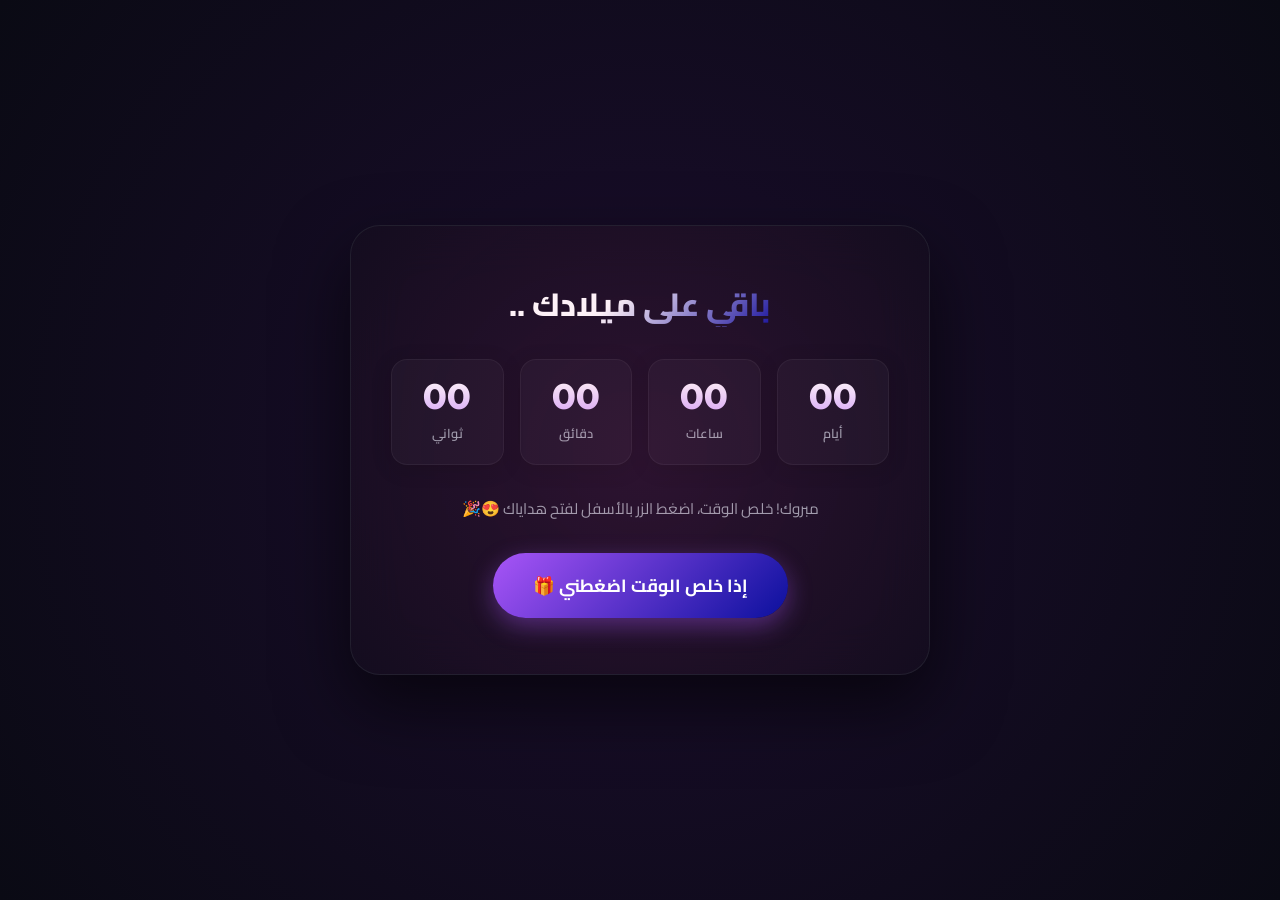
==== IiF9/index.html @ 65c2c069 "Add files via upload" ====
<!DOCTYPE html>
<html lang="ar" dir="rtl">
<head>
    <meta charset="UTF-8">
    <meta name="viewport" content="width=device-width, initial-scale=1.0">
    <title>كل عام وانت بالف خير! 🎉</title>
    <link rel="preconnect" href="https://fonts.googleapis.com">
    <link rel="preconnect" href="https://fonts.gstatic.com" crossorigin>
    <link href="https://fonts.googleapis.com/css2?family=Cairo:wght@300;400;600;700;900&family=Outfit:wght@300;400;600;800&display=swap" rel="stylesheet">
    <link rel="stylesheet" href="https://cdnjs.cloudflare.com/ajax/libs/font-awesome/6.4.0/css/all.min.css">
    <link rel="stylesheet" href="style.css">
</head>
<body>
    <canvas id="particle-canvas"></canvas>

    <div id="lock-screen" class="lock-container hidden">
        <div class="lock-card">
            <div class="lock-glow"></div>
            <h1 class="lock-title">باقي على ميلادك ..</h1>
            
            <div class="countdown-grid">
                <div class="countdown-item">
                    <span id="timer-days" class="countdown-val">00</span>
                    <span class="countdown-label">أيام</span>
                </div>
                <div class="countdown-item">
                    <span id="timer-hours" class="countdown-val">00</span>
                    <span class="countdown-label">ساعات</span>
                </div>
                <div class="countdown-item">
                    <span id="timer-minutes" class="countdown-val">00</span>
                    <span class="countdown-label">دقائق</span>
                </div>
                <div class="countdown-item">
                    <span id="timer-seconds" class="countdown-val">00</span>
                    <span class="countdown-label">ثواني</span>
                </div>
            </div>

            <p class="lock-hint">الصفحه بتفتح هنا تلقائياً بـ 4 يوليو الساعة 12:00 ص تماماً! 🤫</p>
            
            <button id="timer-unlock-btn" class="modern-btn locked-btn">
                <span>إذا خلص الوقت اضغطني 🎁</span>
                <div class="btn-glow"></div>
            </button>
        </div>
    </div>

    <!-- 1. SPLASH SCREEN (Intro & Audio Permission) -->
    <div id="splash-screen" class="splash-container hidden">
        <div class="splash-card">
            <div class="splash-glow"></div>
            <div class="gift-animation-container">
                <i class="fa-solid fa-gift floating-gift-icon"></i>
            </div>
            <h1 class="splash-title">فيصل</h1>
            <p class="splash-subtitle">جاهز تشوف وش المتخبي ؟ </p>
            <p class="splash-hint">ابيك تضغط هنا عشان تشتغل الاغنيه 🎵</p>
            <button id="start-btn" class="modern-btn">
                <span>يمديك تفتح الان.. 🚀</span>
                <div class="btn-glow"></div>
            </button>
        </div>
    </div>

    <div id="main-content" class="main-container hidden">
        <button id="music-toggle" class="audio-control-btn" aria-label="Toggle Music">
            <i class="fa-solid fa-music"></i>
        </button>

        <header class="app-header">
            <div class="profile-glow"></div>
            <span class="birthday-badge">4 يوليو 2026</span>
            <h1 class="main-title">كل عام وأنت بخير يا والله يجعله عام خفيف ولطيف وتسمع فيه يارب اجمل واحلى الاخبار ياحيي ياقيوم <span class="highlight">فيصل</span>! 🎉</h1>
            <p class="main-desc"> بهالمناسبه حاولت قد مااقدر اني اقدم شي حلو ومختلف عن العاده لكن ان شاد الله تعجبك 
                العمر كله يارب  بما انك الان <span class="age-highlight">14 ونص 😉</span> 
               فا جبت فكره بان على عدد سنوات عمرك فيه بطاقه تشمل شي حلو بنفس الوقت شي ممكن يفيدك وممكن يكون شي لك لحالك مو شرط مشاركه .. انجووي 
            </p>
            
            <div class="progress-container">
                <div class="progress-bar-wrapper">
                    <div id="progress-bar" class="progress-bar" style="width: 0%"></div>
                </div>
                <div class="progress-text">
                    <span>البطاقات: </span>
                    <span id="gifts-opened-count" class="counter">0</span> / 27
                </div>
            </div>
        </header>

        <main class="gifts-grid" id="gifts-grid">
        </main>

        <footer class="app-footer">
            <p>صُنع بكل تقدير للاسطوره والمبرمج فيــصل 🎂</p>
        </footer>
    </div>

    <div id="gift-modal" class="modal-overlay hidden">
        <div class="modal-wrapper">
            <div class="modal-glow"></div>
            <button id="close-modal-btn" class="close-btn" aria-label="Close Modal">
                <i class="fa-solid fa-xmark"></i>
            </button>
            
            <div class="modal-content">
                <div class="gift-badge-container">
                    <span class="modal-gift-number">هدية #<span id="modal-gift-id">1</span></span>
                </div>
                
                <div class="quote-section">
                    <i class="fa-solid fa-quote-right quote-icon"></i>
                    <p id="modal-quote" class="gift-quote"></p>
                </div>
                <div class="omaima-song-link-section">
                    <i class="fa-solid fa-music song-icon"></i>
                    <div class="song-wrapper">
                        <a id="modal-song-link" href="#" target="_blank" class="song-label-link">
                            أغنية اليوم 🎵 <i class="fa-solid fa-circle-play play-mini-icon"></i>
                        </a>
                    </div>
                </div>

                <hr class="modal-divider">
                
                <div class="game-section">
                    <div class="game-header">
                        <i class="fa-solid fa-gamepad game-icon"></i>
                        <div>
                            <h3 id="modal-game-title" class="game-title">اسم اللعبة</h3>
                            <span id="modal-game-genre" class="game-genre-badge">تصنيف اللعبة</span>
                        </div>
                    </div>
                    
                    <p id="modal-game-desc" class="game-description">وصف للعبه</p>
                </div>
            </div>
        </div>
    </div>

    <!-- Scripts -->
    <script src="audio.js"></script>
    <script src="app.js"></script>
</body>
</html>
---- IiF9/style.css ----
:root {
    --bg-dark: #0a0a14;
    --bg-card: rgba(20, 20, 35, 0.45);
    --bg-card-hover: rgba(30, 30, 55, 0.7);
    --border-color: rgba(255, 255, 255, 0.08);
    --border-glow: rgba(168, 85, 247, 0.4);
    
    --primary: #a855f7; /* Purple */
    --primary-glow: rgba(168, 85, 247, 0.6);
    --secondary: #0b109d; /* Pink */
    --secondary-glow: rgba(64, 19, 211, 0.6);
    --accent: #eab308; /* Gold */
    --accent-glow: rgba(234, 179, 8, 0.6);
    
    --text-main: #f3f4f6;
    --text-muted: #9ca3af;
    --text-glow: #ffffff;
    
    --font-ar: 'Cairo', sans-serif;
    --font-en: 'Outfit', sans-serif;
    
    --transition-smooth: all 0.4s cubic-bezier(0.16, 1, 0.3, 1);
}

* {
    margin: 0;
    padding: 0;
    box-sizing: border-box;
}

body {
    background-color: var(--bg-dark);
    color: var(--text-main);
    font-family: var(--font-ar);
    min-height: 100vh;
    overflow-x: hidden;
    position: relative;
}

#particle-canvas {
    position: fixed;
    top: 0;
    left: 0;
    width: 100vw;
    height: 100vh;
    z-index: 0;
    pointer-events: none;
}

.splash-container {
    position: fixed;
    top: 0;
    left: 0;
    width: 100%;
    height: 100%;
    background: radial-gradient(circle at center, #181135 0%, var(--bg-dark) 100%);
    display: flex;
    justify-content: center;
    align-items: center;
    z-index: 100;
    transition: opacity 0.8s cubic-bezier(0.16, 1, 0.3, 1), visibility 0.8s;
}

.splash-container.fade-out {
    opacity: 0;
    visibility: hidden;
}

.splash-card {
    background: rgba(15, 15, 30, 0.6);
    backdrop-filter: blur(20px);
    -webkit-backdrop-filter: blur(20px);
    border: 1px solid var(--border-color);
    padding: 3rem 2rem;
    border-radius: 24px;
    width: 90%;
    max-width: 480px;
    text-align: center;
    position: relative;
    overflow: hidden;
    box-shadow: 0 20px 50px rgba(0, 0, 0, 0.5);
    display: flex;
    flex-direction: column;
    align-items: center;
    justify-content: center;
}

.splash-glow {
    position: absolute;
    top: -50%;
    left: -50%;
    width: 200%;
    height: 200%;
    background: radial-gradient(circle, rgba(168, 85, 247, 0.15) 0%, transparent 60%);
    pointer-events: none;
}

.gift-animation-container {
    font-size: 5rem;
    color: var(--primary);
    margin-bottom: 1.5rem;
    filter: drop-shadow(0 0 15px var(--primary-glow));
    animation: bounce 2s infinite alternate;
}

@keyframes bounce {
    0% {
        transform: translateY(0) scale(1) rotate(0deg);
        color: var(--primary);
        filter: drop-shadow(0 0 15px var(--primary-glow));
    }
    50% {
        transform: translateY(-15px) scale(1.05) rotate(5deg);
        color: var(--secondary);
        filter: drop-shadow(0 0 25px var(--secondary-glow));
    }
    100% {
        transform: translateY(0) scale(1) rotate(-5deg);
        color: var(--accent);
        filter: drop-shadow(0 0 20px var(--accent-glow));
    }
}

.splash-title {
    font-size: 2.8rem;
    font-weight: 900;
    margin-bottom: 0.5rem;
    background: linear-gradient(135deg, #fff 30%, var(--primary) 70%, var(--secondary) 100%);
    -webkit-background-clip: text;
    -webkit-text-fill-color: transparent;
    font-family: var(--font-en);
    letter-spacing: 2px;
}

.splash-subtitle {
    font-size: 1.25rem;
    color: var(--text-main);
    margin-bottom: 1rem;
    font-weight: 600;
}

.splash-hint {
    font-size: 0.95rem;
    color: var(--text-muted);
    margin-bottom: 2rem;
}

.modern-btn {
    background: linear-gradient(135deg, var(--primary) 0%, var(--secondary) 100%);
    border: none;
    outline: none;
    color: #fff;
    font-family: var(--font-ar);
    font-weight: 700;
    font-size: 1.1rem;
    padding: 1rem 2.5rem;
    border-radius: 50px;
    cursor: pointer;
    position: relative;
    overflow: hidden;
    box-shadow: 0 8px 24px rgba(168, 85, 247, 0.4);
    transition: var(--transition-smooth);
}

.modern-btn span {
    position: relative;
    z-index: 2;
}

.modern-btn::before {
    content: '';
    position: absolute;
    top: 0;
    left: 0;
    width: 100%;
    height: 100%;
    background: linear-gradient(135deg, var(--secondary) 0%, var(--primary) 100%);
    opacity: 0;
    z-index: 1;
    transition: var(--transition-smooth);
}

.modern-btn:hover {
    transform: translateY(-3px) scale(1.03);
    box-shadow: 0 12px 30px rgba(236, 72, 153, 0.5);
}

.modern-btn:hover::before {
    opacity: 1;
}

.modern-btn:active {
    transform: translateY(-1px) scale(0.98);
}

.main-container {
    position: relative;
    z-index: 1;
    max-width: 1200px;
    margin: 0 auto;
    padding: 3rem 1.5rem 6rem 1.5rem;
}

.hidden {
    display: none !important;
}

.audio-control-btn {
    position: fixed;
    top: 20px;
    left: 20px;
    width: 50px;
    height: 50px;
    border-radius: 50%;
    background: rgba(15, 15, 30, 0.6);
    border: 1px solid var(--border-color);
    color: var(--text-main);
    display: flex;
    justify-content: center;
    align-items: center;
    cursor: pointer;
    z-index: 10;
    backdrop-filter: blur(10px);
    -webkit-backdrop-filter: blur(10px);
    box-shadow: 0 4px 15px rgba(0, 0, 0, 0.3);
    transition: var(--transition-smooth);
}

.audio-control-btn:hover {
    background: var(--primary);
    color: #fff;
    transform: scale(1.1);
    box-shadow: 0 0 15px var(--primary-glow);
}

.audio-control-btn.muted i::before {
    content: "\f6a9"; 
}

.app-header {
    text-align: center;
    margin-bottom: 4rem;
    position: relative;
    padding: 2rem 1rem;
}

.profile-glow {
    position: absolute;
    top: -20px;
    left: 50%;
    transform: translateX(-50%);
    width: 150px;
    height: 150px;
    background: radial-gradient(circle, rgba(236, 72, 153, 0.25) 0%, transparent 70%);
    pointer-events: none;
}

.birthday-badge {
    background: rgba(234, 179, 8, 0.15);
    border: 1px solid var(--accent);
    color: var(--accent);
    padding: 0.4rem 1.2rem;
    border-radius: 50px;
    font-size: 0.9rem;
    font-weight: 700;
    display: inline-block;
    margin-bottom: 1.5rem;
    letter-spacing: 1px;
    font-family: var(--font-en);
}

.main-title {
    font-size: 3rem;
    font-weight: 900;
    margin-bottom: 1.5rem;
    line-height: 1.3;
}

.main-title .highlight {
    background: linear-gradient(135deg, var(--primary) 0%, var(--secondary) 100%);
    -webkit-background-clip: text;
    -webkit-text-fill-color: transparent;
    text-shadow: 0 0 30px rgba(168, 85, 247, 0.2);
}

.main-desc {
    font-size: 1.15rem;
    color: var(--text-muted);
    max-width: 750px;
    margin: 0 auto 2.5rem auto;
    line-height: 1.8;
}

.age-highlight {
    color: var(--secondary);
    font-weight: 900;
    font-size: 1.4rem;
    font-family: var(--font-en);
}

.progress-container {
    max-width: 500px;
    margin: 0 auto;
    background: rgba(255, 255, 255, 0.03);
    border: 1px solid var(--border-color);
    padding: 1rem;
    border-radius: 16px;
    backdrop-filter: blur(5px);
    -webkit-backdrop-filter: blur(5px);
}

.progress-bar-wrapper {
    height: 8px;
    width: 100%;
    background: rgba(255, 255, 255, 0.05);
    border-radius: 10px;
    overflow: hidden;
    margin-bottom: 0.6rem;
}

.progress-bar {
    height: 100%;
    background: linear-gradient(90deg, var(--primary) 0%, var(--secondary) 100%);
    border-radius: 10px;
    box-shadow: 0 0 10px var(--primary-glow);
    transition: width 0.6s cubic-bezier(0.16, 1, 0.3, 1);
}

.progress-text {
    font-size: 0.9rem;
    color: var(--text-muted);
    font-weight: 600;
}

.progress-text .counter {
    color: var(--text-main);
    font-family: var(--font-en);
    font-size: 1.1rem;
    font-weight: 800;
}

.gifts-grid {
    display: grid;
    grid-template-columns: repeat(auto-fill, minmax(180px, 1fr));
    gap: 1.5rem;
    margin-bottom: 4rem;
}

.gift-card {
    background: var(--bg-card);
    backdrop-filter: blur(12px);
    -webkit-backdrop-filter: blur(12px);
    border: 1px solid var(--border-color);
    border-radius: 20px;
    padding: 1.8rem 1rem;
    text-align: center;
    cursor: pointer;
    position: relative;
    overflow: hidden;
    display: flex;
    flex-direction: column;
    align-items: center;
    justify-content: center;
    transition: var(--transition-smooth);
}

.gift-card:hover {
    transform: translateY(-8px) scale(1.02);
    background: var(--bg-card-hover);
    border-color: var(--border-glow);
    box-shadow: 0 15px 30px rgba(168, 85, 247, 0.15), 0 0 15px rgba(168, 85, 247, 0.1);
}

.gift-card::before {
    content: '';
    position: absolute;
    top: 0;
    left: 0;
    width: 100%;
    height: 100%;
    background: radial-gradient(circle at top right, rgba(236, 72, 153, 0.1) 0%, transparent 60%);
    pointer-events: none;
}

.gift-card-icon-container {
    width: 65px;
    height: 65px;
    border-radius: 50%;
    background: rgba(255, 255, 255, 0.03);
    border: 1px solid rgba(255, 255, 255, 0.05);
    display: flex;
    justify-content: center;
    align-items: center;
    margin-bottom: 1.2rem;
    font-size: 1.8rem;
    color: var(--primary);
    transition: var(--transition-smooth);
}

.gift-card:hover .gift-card-icon-container {
    transform: scale(1.15) rotate(10deg);
    background: rgba(168, 85, 247, 0.1);
    color: var(--secondary);
    border-color: rgba(168, 85, 247, 0.2);
}

.gift-card-number {
    font-family: var(--font-en);
    font-weight: 800;
    font-size: 1.4rem;
    color: var(--text-main);
    margin-bottom: 0.3rem;
}

.gift-card-label {
    font-size: 0.85rem;
    color: var(--text-muted);
    font-weight: 600;
}

.gift-card.opened {
    border-color: rgba(234, 179, 8, 0.3);
    background: rgba(234, 179, 8, 0.05);
}

.gift-card.opened .gift-card-icon-container {
    color: var(--accent);
    background: rgba(234, 179, 8, 0.08);
}

.gift-card.opened::after {
    content: 'تم الفتح';
    position: absolute;
    top: 10px;
    right: 10px;
    background: var(--accent);
    color: #000;
    font-size: 0.65rem;
    font-weight: 800;
    padding: 0.2rem 0.5rem;
    border-radius: 50px;
}

.app-footer {
    text-align: center;
    color: var(--text-muted);
    font-size: 0.9rem;
    border-top: 1px solid var(--border-color);
    padding-top: 2rem;
}

.modal-overlay {
    position: fixed;
    top: 0;
    left: 0;
    width: 100%;
    height: 100%;
    background: rgba(5, 5, 10, 0.85);
    backdrop-filter: blur(15px);
    -webkit-backdrop-filter: blur(15px);
    display: flex;
    justify-content: center;
    align-items: center;
    z-index: 200;
    opacity: 0;
    visibility: hidden;
    transition: opacity 0.4s cubic-bezier(0.16, 1, 0.3, 1), visibility 0.4s;
}

.modal-overlay:not(.hidden) {
    opacity: 1;
    visibility: visible;
}

.modal-wrapper {
    background: rgba(18, 18, 35, 0.8);
    border: 1px solid var(--border-color);
    border-radius: 28px;
    width: 90%;
    max-width: 550px;
    position: relative;
    padding: 2.5rem 2rem;
    box-shadow: 0 25px 60px rgba(0, 0, 0, 0.6);
    transform: scale(0.9) translateY(20px);
    transition: transform 0.4s cubic-bezier(0.16, 1, 0.3, 1);
    overflow: hidden;
}

.modal-overlay:not(.hidden) .modal-wrapper {
    transform: scale(1) translateY(0);
}

.modal-glow {
    position: absolute;
    top: -40%;
    left: -40%;
    width: 180%;
    height: 180%;
    background: radial-gradient(circle, rgba(168, 85, 247, 0.12) 0%, transparent 60%);
    pointer-events: none;
}

.close-btn {
    position: absolute;
    top: 20px;
    left: 20px;
    width: 36px;
    height: 36px;
    border-radius: 50%;
    background: rgba(255, 255, 255, 0.05);
    border: 1px solid rgba(255, 255, 255, 0.08);
    color: var(--text-muted);
    display: flex;
    justify-content: center;
    align-items: center;
    cursor: pointer;
    transition: var(--transition-smooth);
    z-index: 10;
}

.close-btn:hover {
    background: rgba(255, 255, 255, 0.1);
    color: var(--text-main);
    transform: rotate(90deg);
}

.gift-badge-container {
    display: flex;
    justify-content: center;
    margin-bottom: 1.5rem;
}

.modal-gift-number {
    font-family: var(--font-en);
    background: linear-gradient(135deg, var(--primary) 0%, var(--secondary) 100%);
    color: #fff;
    padding: 0.4rem 1.2rem;
    border-radius: 50px;
    font-size: 0.95rem;
    font-weight: 800;
    box-shadow: 0 4px 15px rgba(168, 85, 247, 0.3);
}

.quote-section {
    position: relative;
    text-align: center;
    padding: 1rem 0;
    margin-bottom: 1.5rem;
}

.quote-icon {
    font-size: 2.2rem;
    color: rgba(236, 72, 153, 0.15);
    position: absolute;
    top: -5px;
    right: 10px;
}

.gift-quote {
    font-size: 1.35rem;
    font-weight: 700;
    line-height: 1.7;
    color: #fff;
    position: relative;
    z-index: 2;
    text-shadow: 0 2px 10px rgba(0,0,0,0.3);
}

.modal-divider {
    border: 0;
    height: 1px;
    background: linear-gradient(90deg, transparent 0%, rgba(255,255,255,0.08) 50%, transparent 100%);
    margin: 1.5rem 0;
}

.game-section {
    background: rgba(255, 255, 255, 0.02);
    border: 1px solid rgba(255, 255, 255, 0.04);
    padding: 1.5rem;
    border-radius: 20px;
}

.game-header {
    display: flex;
    align-items: center;
    gap: 1.2rem;
    margin-bottom: 1rem;
}

.game-icon {
    font-size: 2.2rem;
    color: var(--accent);
    filter: drop-shadow(0 0 8px rgba(234, 179, 8, 0.4));
}

.game-title {
    font-size: 1.3rem;
    font-weight: 800;
    color: #fff;
    margin-bottom: 0.2rem;
    font-family: var(--font-en);
}

.game-genre-badge {
    font-size: 0.75rem;
    background: rgba(234, 179, 8, 0.1);
    border: 1px solid rgba(234, 179, 8, 0.3);
    color: var(--accent);
    padding: 0.2rem 0.6rem;
    border-radius: 4px;
    font-weight: 600;
    display: inline-block;
}

.game-description {
    font-size: 0.95rem;
    color: var(--text-muted);
    line-height: 1.7;
    font-weight: 400;
}

@media (max-width: 768px) {
    .main-title {
        font-size: 2.2rem;
    }
    
    .main-desc {
        font-size: 1rem;
    }
    
    .gifts-grid {
        grid-template-columns: repeat(auto-fill, minmax(130px, 1fr));
        gap: 1rem;
    }
    
    .gift-card {
        padding: 1.2rem 0.8rem;
    }
    
    .gift-card-icon-container {
        width: 50px;
        height: 50px;
        font-size: 1.4rem;
        margin-bottom: 0.8rem;
    }
    
    .gift-card-number {
        font-size: 1.1rem;
    }
    
    .modal-wrapper {
        padding: 2rem 1.5rem;
    }
    
    .gift-quote {
        font-size: 1.15rem;
    }
}

.lock-container {
    position: fixed;
    top: 0;
    left: 0;
    width: 100%;
    height: 100%;
    background: radial-gradient(circle at center, #1b0d2d 0%, var(--bg-dark) 100%);
    display: flex;
    justify-content: center;
    align-items: center;
    z-index: 300;
    transition: opacity 0.8s cubic-bezier(0.16, 1, 0.3, 1), visibility 0.8s;
}

.lock-card {
    background: rgba(12, 12, 25, 0.5);
    backdrop-filter: blur(25px);
    -webkit-backdrop-filter: blur(25px);
    border: 1px solid var(--border-color);
    padding: 3.5rem 2.5rem;
    border-radius: 30px;
    width: 90%;
    max-width: 580px;
    text-align: center;
    position: relative;
    overflow: hidden;
    box-shadow: 0 30px 70px rgba(0, 0, 0, 0.6);
    display: flex;
    flex-direction: column;
    align-items: center;
}

.lock-glow {
    position: absolute;
    top: -50%;
    left: -50%;
    width: 200%;
    height: 200%;
    background: radial-gradient(circle, rgba(236, 72, 153, 0.12) 0%, transparent 60%);
    pointer-events: none;
}

.lock-title {
    font-size: 2rem;
    font-weight: 800;
    margin-bottom: 2rem;
    background: linear-gradient(135deg, #fff 40%, var(--secondary) 100%);
    -webkit-background-clip: text;
    -webkit-text-fill-color: transparent;
    line-height: 1.4;
}

.countdown-grid {
    display: grid;
    grid-template-columns: repeat(4, 1fr);
    gap: 1rem;
    width: 100%;
    margin-bottom: 2rem;
}

.countdown-item {
    background: rgba(255, 255, 255, 0.03);
    border: 1px solid rgba(255, 255, 255, 0.05);
    padding: 1.2rem 0.5rem;
    border-radius: 16px;
    display: flex;
    flex-direction: column;
    align-items: center;
    justify-content: center;
    box-shadow: 0 4px 20px rgba(0,0,0,0.2);
}

.countdown-val {
    font-family: var(--font-en);
    font-size: 2.2rem;
    font-weight: 800;
    color: #fff;
    line-height: 1;
    margin-bottom: 0.4rem;
    background: linear-gradient(180deg, #fff 0%, #d8b4fe 100%);
    -webkit-background-clip: text;
    -webkit-text-fill-color: transparent;
}

.countdown-label {
    font-size: 0.8rem;
    color: var(--text-muted);
    font-weight: 600;
}

.lock-hint {
    font-size: 0.95rem;
    color: var(--text-muted);
    margin-bottom: 2rem;
    line-height: 1.6;
}

.lyric-card {
    background: rgba(236, 72, 153, 0.06);
    border: 1px solid rgba(236, 72, 153, 0.2);
    border-radius: 20px;
    padding: 1.5rem;
    width: 100%;
    margin-top: 2rem;
    box-shadow: 0 10px 25px rgba(236, 72, 153, 0.08);
    animation: slideUpFade 0.5s cubic-bezier(0.16, 1, 0.3, 1) forwards;
    text-align: right; /* Match Arabic direction */
}

@keyframes slideUpFade {
    0% {
        opacity: 0;
        transform: translateY(15px);
    }
    100% {
        opacity: 1;
        transform: translateY(0);
    }
}

.lyric-header {
    display: flex;
    align-items: center;
    gap: 0.6rem;
    font-size: 0.9rem;
    color: var(--secondary);
    font-weight: 700;
    margin-bottom: 0.8rem;
}

.music-note-animated {
    animation: rotateNote 3s linear infinite;
}

@keyframes rotateNote {
    0% { transform: rotate(0deg); }
    100% { transform: rotate(360deg); }
}

.lyric-content {
    font-size: 1.15rem;
    font-weight: 700;
    color: #fff;
    line-height: 1.6;
    font-style: italic;
    position: relative;
    padding-right: 1.2rem;
}

.lyric-content::before {
    content: '“';
    font-size: 2rem;
    color: rgba(236, 72, 153, 0.3);
    position: absolute;
    right: -5px;
    top: -10px;
}

.bypass-link {
    background: none;
    border: none;
    outline: none;
    color: rgba(255, 255, 255, 0.2);
    font-size: 0.8rem;
    cursor: pointer;
    margin-top: 2.5rem;
    font-family: var(--font-ar);
    transition: var(--transition-smooth);
    border-bottom: 1px dashed rgba(255, 255, 255, 0.1);
    padding-bottom: 2px;
}

.bypass-link:hover {
    color: var(--accent);
    border-bottom-color: var(--accent);
    text-shadow: 0 0 8px var(--accent-glow);
}

.omaima-song-link-section {
    background: rgba(236, 72, 153, 0.04);
    border: 1px dashed rgba(236, 72, 153, 0.25);
    padding: 1.2rem;
    border-radius: 16px;
    display: flex;
    align-items: center;
    gap: 1.2rem;
    margin-top: 1rem;
    text-align: right;
}

.song-icon {
    font-size: 1.8rem;
    color: var(--secondary);
    filter: drop-shadow(0 0 5px var(--secondary-glow));
    animation: rotateMusicNote 4s linear infinite;
}

@keyframes rotateMusicNote {
    0% { transform: rotate(0deg) scale(1); }
    50% { transform: rotate(180deg) scale(1.1); }
    100% { transform: rotate(360deg) scale(1); }
}

.song-wrapper {
    display: flex;
    flex-direction: column;
}

.song-label-link {
    font-size: 1.25rem;
    font-weight: 800;
    color: var(--secondary);
    text-decoration: none;
    display: inline-flex;
    align-items: center;
    gap: 0.6rem;
    transition: var(--transition-smooth);
    text-shadow: 0 0 10px rgba(236, 72, 153, 0.1);
    width: fit-content;
}

.song-label-link:hover {
    color: #fff;
    text-shadow: 0 0 15px var(--secondary-glow);
    transform: scale(1.03);
}

.play-mini-icon {
    font-size: 1.1rem;
    opacity: 0.8;
}

@media (max-width: 580px) {
    .lock-card {
        padding: 2.5rem 1.5rem;
    }
    .lock-title {
        font-size: 1.6rem;
    }
    .countdown-val {
        font-size: 1.7rem;
    }
    .countdown-item {
        padding: 0.8rem 0.3rem;
    }
    .lyric-content {
        font-size: 1rem;
    }
}
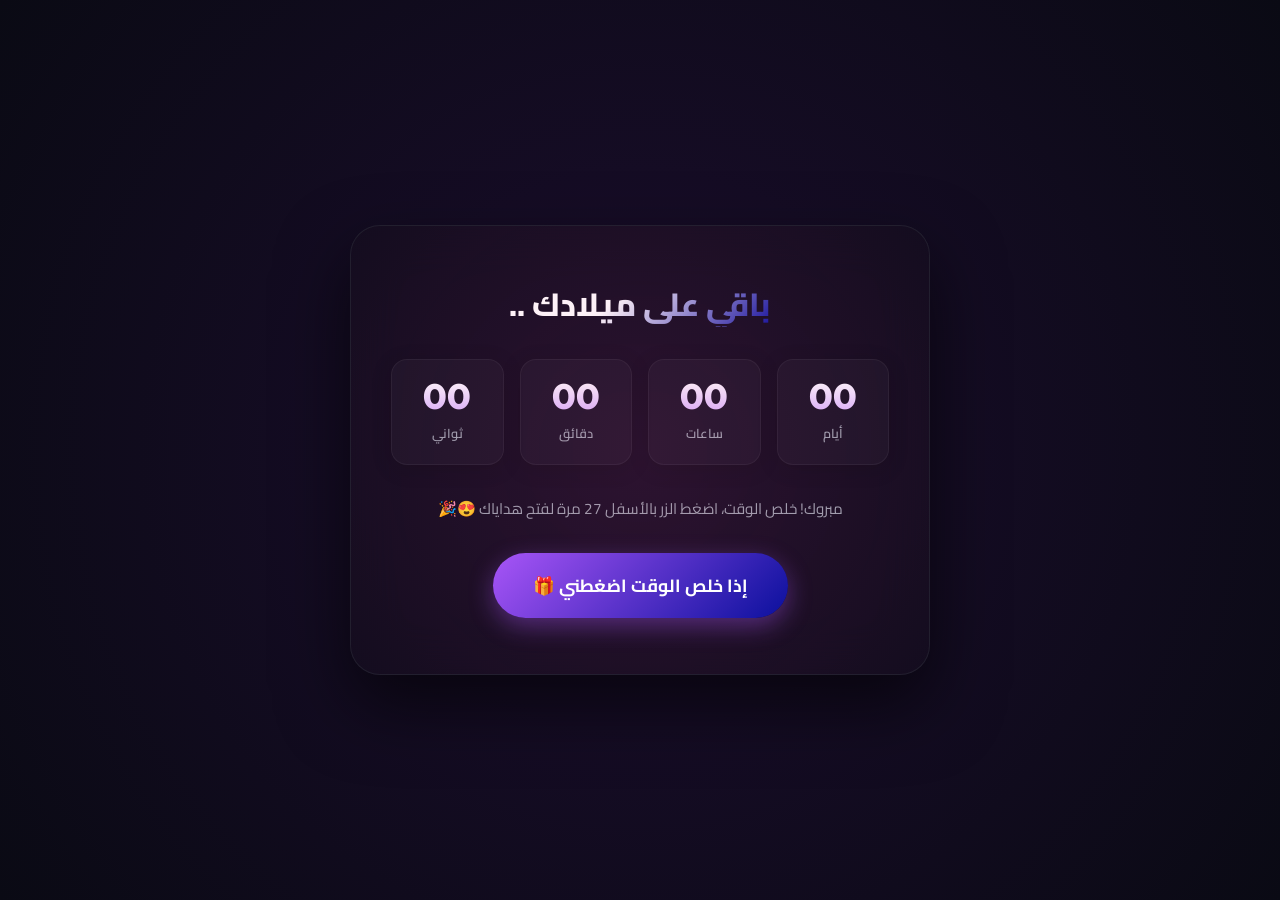
==== commit 4f9cd568: "Update birthday app: Replace games with interactive Arabic riddles and add 27-click requirement to u" ====
--- a/IiF9/index.html
+++ b/IiF9/index.html
@@ -72,7 +72,7 @@
             <div class="profile-glow"></div>
             <span class="birthday-badge">4 يوليو 2026</span>
             <h1 class="main-title">كل عام وأنت بخير يا والله يجعله عام خفيف ولطيف وتسمع فيه يارب اجمل واحلى الاخبار ياحيي ياقيوم <span class="highlight">فيصل</span>! 🎉</h1>
-            <p class="main-desc"> بهالمناسبه حاولت قد مااقدر اني اقدم شي حلو ومختلف عن العاده لكن ان شاد الله تعجبك 
+            <p class="main-desc"> بهالمناسبه حاولت قد مااقدر اني اقدم شي حلو ومختلف عن العاده لكن ان شاء الله تعجبك 
                 العمر كله يارب  بما انك الان <span class="age-highlight">14 ونص 😉</span> 
                فا جبت فكره بان على عدد سنوات عمرك فيه بطاقه تشمل شي حلو بنفس الوقت شي ممكن يفيدك وممكن يكون شي لك لحالك مو شرط مشاركه .. انجووي 
             </p>
@@ -123,16 +123,20 @@
 
                 <hr class="modal-divider">
                 
-                <div class="game-section">
-                    <div class="game-header">
-                        <i class="fa-solid fa-gamepad game-icon"></i>
+                <div class="riddle-section">
+                    <div class="riddle-header">
+                        <i class="fa-solid fa-brain riddle-icon"></i>
                         <div>
-                            <h3 id="modal-game-title" class="game-title">اسم اللعبة</h3>
-                            <span id="modal-game-genre" class="game-genre-badge">تصنيف اللعبة</span>
+                            <h3 class="riddle-title">لغز اليوم 🤔</h3>
                         </div>
                     </div>
                     
-                    <p id="modal-game-desc" class="game-description">وصف للعبه</p>
+                    <p id="modal-riddle-question" class="riddle-question">سؤال اللغز</p>
+                    
+                    <div class="riddle-answer-wrapper">
+                        <button id="reveal-answer-btn" class="reveal-btn">كشف الإجابة 🔓</button>
+                        <p id="modal-riddle-answer" class="riddle-answer hidden">الإجابة</p>
+                    </div>
                 </div>
             </div>
         </div>
--- a/IiF9/style.css
+++ b/IiF9/style.css
@@ -573,50 +573,103 @@
     margin: 1.5rem 0;
 }
 
-.game-section {
+.riddle-section {
     background: rgba(255, 255, 255, 0.02);
     border: 1px solid rgba(255, 255, 255, 0.04);
     padding: 1.5rem;
     border-radius: 20px;
-}
-
-.game-header {
+    margin-top: 1rem;
+}
+
+.riddle-header {
     display: flex;
     align-items: center;
     gap: 1.2rem;
-    margin-bottom: 1rem;
-}
-
-.game-icon {
+    margin-bottom: 1.2rem;
+}
+
+.riddle-icon {
     font-size: 2.2rem;
     color: var(--accent);
     filter: drop-shadow(0 0 8px rgba(234, 179, 8, 0.4));
 }
 
-.game-title {
+.riddle-title {
     font-size: 1.3rem;
     font-weight: 800;
     color: #fff;
-    margin-bottom: 0.2rem;
-    font-family: var(--font-en);
-}
-
-.game-genre-badge {
-    font-size: 0.75rem;
-    background: rgba(234, 179, 8, 0.1);
-    border: 1px solid rgba(234, 179, 8, 0.3);
-    color: var(--accent);
-    padding: 0.2rem 0.6rem;
-    border-radius: 4px;
+}
+
+.riddle-question {
+    font-size: 1.1rem;
+    color: #fff;
+    line-height: 1.8;
     font-weight: 600;
-    display: inline-block;
-}
-
-.game-description {
-    font-size: 0.95rem;
-    color: var(--text-muted);
-    line-height: 1.7;
-    font-weight: 400;
+    margin-bottom: 1.5rem;
+    background: rgba(255, 255, 255, 0.03);
+    padding: 1.2rem;
+    border-radius: 12px;
+    border-right: 4px solid var(--accent);
+    text-align: right;
+}
+
+.riddle-answer-wrapper {
+    display: flex;
+    flex-direction: column;
+    gap: 1rem;
+    align-items: center;
+    width: 100%;
+}
+
+.reveal-btn {
+    background: linear-gradient(135deg, var(--accent) 0%, #f59e0b 100%);
+    border: none;
+    color: #0d0d1e;
+    padding: 0.75rem 2rem;
+    border-radius: 12px;
+    font-weight: 700;
+    font-size: 1rem;
+    cursor: pointer;
+    transition: all 0.3s cubic-bezier(0.4, 0, 0.2, 1);
+    box-shadow: 0 4px 15px rgba(234, 179, 8, 0.3);
+    font-family: inherit;
+}
+
+.reveal-btn:hover {
+    transform: translateY(-2px);
+    box-shadow: 0 6px 20px rgba(234, 179, 8, 0.5);
+}
+
+.reveal-btn:active {
+    transform: translateY(0);
+}
+
+.riddle-answer {
+    font-size: 1.15rem;
+    color: #10b981;
+    font-weight: 700;
+    background: rgba(16, 185, 129, 0.1);
+    border: 1px solid rgba(16, 185, 129, 0.25);
+    padding: 0.8rem 1.5rem;
+    border-radius: 12px;
+    width: 100%;
+    text-align: center;
+    animation: fadeIn 0.4s ease-out;
+}
+
+.riddle-answer.hidden {
+    display: none;
+}
+
+@keyframes fadeIn {
+    from {
+        opacity: 0;
+        transform: translateY(10px);
+    }
+    to {
+        opacity: 1;
+        transform: translateY(0);
+    }
 }
 
 @media (max-width: 768px) {
